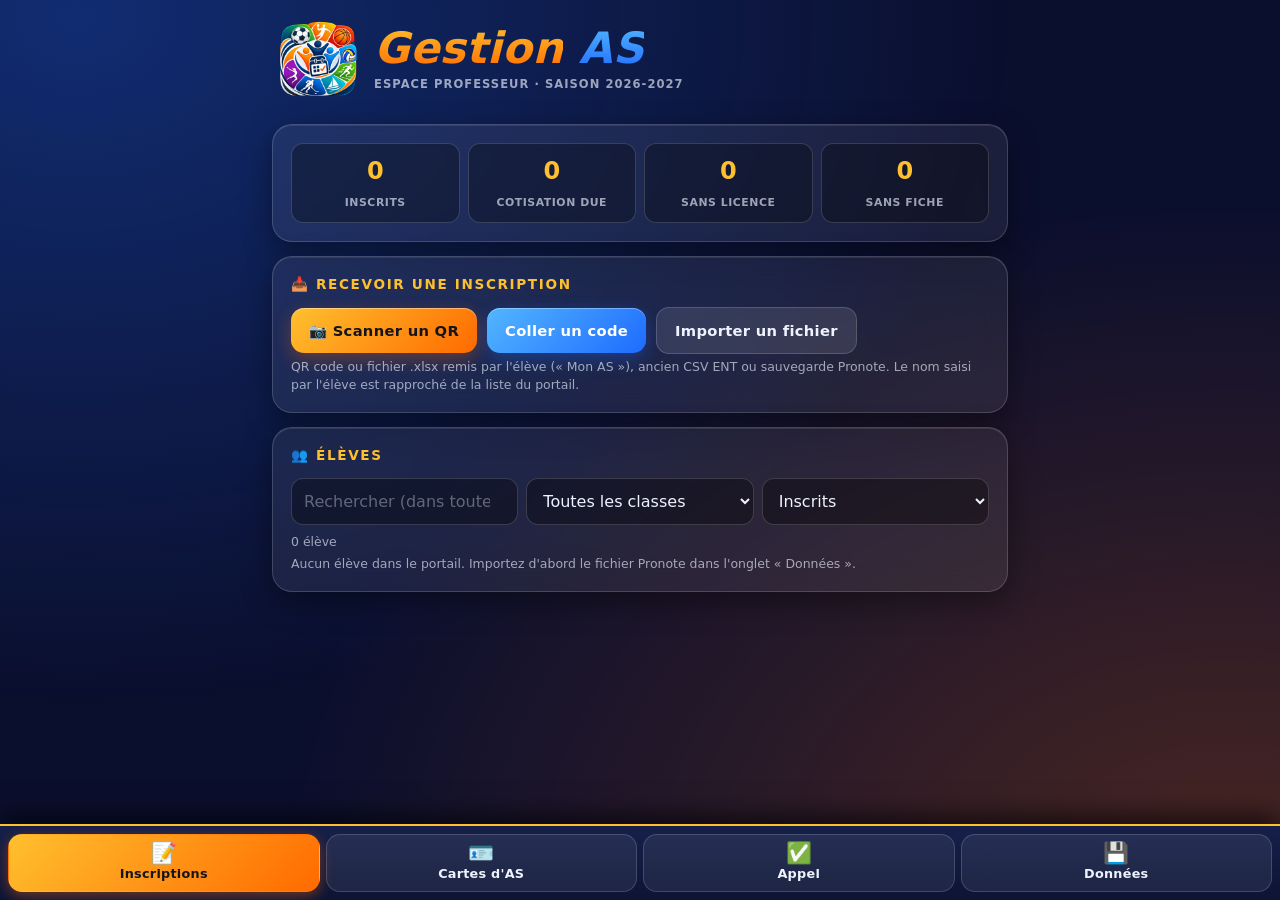
==== index.html @ 82c24845 "Gestion AS 1.1.0 : scanner auto-fermé, bouton Fiche, onglets plus visibles Co-Authored-By: Claude So" ====
<!doctype html>
<html lang="fr">
<head>
<meta charset="utf-8">
<meta name="viewport" content="width=device-width,initial-scale=1,viewport-fit=cover">
<title>Gestion AS – Association Sportive</title>
<meta name="theme-color" content="#0b0f2e">
<link rel="manifest" href="manifest.webmanifest">
<link rel="icon" type="image/png" href="icons/icon-192.png">
<link rel="apple-touch-icon" href="icons/icon-192.png">
<link rel="stylesheet" href="style.css">
</head>
<body>
<header class="hd">
  <img class="logo" src="img/logo-app.png" alt="Logo de l'Association Sportive">
  <div><h1 class="titre"><span class="t1">Gestion</span> <span class="t2">AS</span></h1>
  <p class="sous">Espace professeur · <span id="saison"></span></p></div>
</header>
<main>

<!-- ===== INSCRIPTIONS ===== -->
<section class="pane on" id="p-ins">
  <div class="card"><div class="kpis" id="kpis"></div></div>
  <div class="card"><h2>📥 Recevoir une inscription</h2>
    <div class="row" style="margin-top:0">
      <button class="btn" id="bScan">📷 Scanner un QR</button>
      <button class="btn b" id="bPaste">Coller un code</button>
      <button class="btn r" id="bFile">Importer un fichier</button>
      <input type="file" id="fileIn" accept=".xlsx,.csv,.txt" multiple hidden>
    </div>
    <p class="hint">QR code ou fichier .xlsx remis par l'élève (« Mon AS »), ancien CSV ENT ou sauvegarde Pronote. Le nom saisi par l'élève est rapproché de la liste du portail.</p>
    <div id="queue"></div>
  </div>
  <div class="card"><h2>👥 Élèves</h2>
    <div class="filters"><input type="search" id="q" placeholder="Rechercher (dans toute la liste)…">
      <select id="fcl"></select>
      <select id="fst"><option value="ins">Inscrits</option><option value="all">Tous les élèves</option><option value="coti">Cotisation à régler</option><option value="lic">Licence manquante</option><option value="pap">Fiche signée manquante</option></select></div>
    <p class="hint" id="cnt"></p>
    <ul class="lst scrl" id="lst"></ul>
    <div id="vide" class="hint" hidden>Aucun élève dans le portail. Importez d'abord le fichier Pronote dans l'onglet « Données ».</div>
  </div>
</section>

<!-- ===== CARTES ===== -->
<section class="pane" id="p-car">
  <div class="card"><h2>🪪 Cartes d'AS</h2>
    <p class="hint">Cartes de format carte bancaire, générées à partir de la liste du portail (nom, classe, licence). 10 par page A4.</p>
    <div class="filters"><select id="ccl"></select><label class="ck" style="flex:none"><input type="checkbox" id="cAll"><span>Tout cocher</span></label></div>
    <ul class="lst scrl" id="clst"></ul>
    <div class="row"><button class="btn" id="cPdf">PDF des cartes cochées</button><button class="btn b" id="cPng">Aperçu de la 1re carte</button></div>
    <canvas id="cprev" class="cardcv" hidden></canvas>
  </div>
</section>

<!-- ===== APPEL ===== -->
<section class="pane" id="p-app">
  <div class="card"><h2>✅ Faire l'appel</h2>
    <div class="g2"><div class="f"><label for="aDate">Date</label><input type="date" id="aDate"></div>
      <div class="f"><label for="aAct">Activité</label><input type="text" id="aAct" list="aActs" placeholder="ex : Badminton"><datalist id="aActs"></datalist></div></div>
    <div class="row" style="margin-top:0"><button class="btn" id="aScan">📷 Scanner les cartes</button></div>
    <div class="f"><label for="aQ">Ajout manuel</label><input type="search" id="aQ" placeholder="Taper un nom…"></div>
    <ul class="lst" id="aRes"></ul>
    <h2 style="margin-top:16px">Présents <span id="aN"></span></h2>
    <ul class="lst scrl" id="aPres"></ul>
  </div>
  <div class="card"><h2>📊 Statistiques</h2><div id="stats"></div></div>
</section>

<!-- ===== DONNEES ===== -->
<section class="pane" id="p-don">
  <div class="card"><h2>📤 Exports</h2>
    <div class="row" style="margin-top:0">
      <button class="btn" id="xAS">Classeur AS (.xlsx)</button>
      <button class="btn b" id="xAll">Classeur global portail (.xlsx)</button>
      <button class="btn r" id="xOpuss">Liste des inscrits (OPUSS, .csv)</button>
    </div>
    <p class="hint">Le classeur AS contient les feuilles « inscription_as », « gestion_as » et « gestion_as_presences ». Il peut être réimporté dans le portail Mes Apps EPS.</p></div>
  <div class="card"><h2>📂 Imports</h2>
    <div class="row" style="margin-top:0"><button class="btn" id="iEleves">Liste élèves (CSV Pronote ou xlsx portail)</button><input type="file" id="fEleves" accept=".csv,.xlsx" hidden></div>
    <p class="hint" id="meta"></p></div>
  <div class="card"><h2>🧹 Nettoyage</h2>
    <div class="row" style="margin-top:0"><button class="btn r" id="clearAS">Effacer toutes les données AS</button></div>
    <p class="hint">Efface inscriptions, suivi et présences de tous les élèves (la liste Pronote est conservée). À faire en début de saison après export.</p></div>
  <p class="foot">Données conservées uniquement sur cet appareil · <span id="ver"></span></p>
</section>
</main>

<nav class="tabs"><button class="on" data-p="p-ins"><i>📝</i>Inscriptions<span class="nb" id="nbq" hidden></span></button><button data-p="p-car"><i>🪪</i>Cartes d'AS</button><button data-p="p-app"><i>✅</i>Appel</button><button data-p="p-don"><i>💾</i>Données</button></nav>

<div id="scan"><video id="vid" playsinline muted></video><div class="flash" id="flash" hidden></div><div class="info"><span id="scanTx">Présentez le QR code…</span><button class="btn r" id="scanX">Fermer</button></div></div>

<dialog id="dPaste"><h3>Coller un code</h3><textarea id="pasteTx" rows="5" placeholder="Contenu du QR code…"></textarea><div class="row"><button class="btn" id="pasteOk">Valider</button><button class="btn r" id="pasteX">Annuler</button></div></dialog>

<dialog id="dFiche" class="big fiche"><h3 id="fTitre"></h3><div id="fInfo"></div>
  <label class="ck" style="margin-top:10px"><input type="checkbox" id="fIns"><span>Inscrit à l'AS</span></label>
  <label class="ck" style="margin-top:8px"><input type="checkbox" id="fCoti"><span>Cotisation réglée</span></label>
  <label class="ck" style="margin-top:8px"><input type="checkbox" id="fPap"><span>Fiche signée reçue</span></label>
  <div class="g2"><div><label class="lb2" for="fLic">N° de licence UNSS</label><input type="text" id="fLic"></div><div><label class="lb2" for="fJo">N° de jeune officiel</label><input type="text" id="fJo"></div></div>
  <label class="lb2" for="fNotes">Notes</label><textarea id="fNotes" rows="2"></textarea>
  <div class="row"><button class="btn" id="fOk">Enregistrer</button><button class="btn r" id="fX">Fermer</button><button class="btn r sm" id="fDel">Retirer de l'AS</button></div></dialog>

<script src="lib/qrcode-generator-1.4.4.js"></script>
<script src="lib/jsQR-1.4.0.js"></script>
<script src="lib/jspdf-2.5.1.umd.min.js"></script>
<script src="eps-core.js"></script>
<script src="as-core.js"></script>
<script src="legacy.js"></script>
<script src="version.js"></script>
<script src="app.js"></script>
</body>
</html>
---- style.css ----
:root{--bg:#0b0f2e;--tx:#eef3ff;--mut:rgba(238,243,255,.64);--glass:rgba(255,255,255,.07);--bd:rgba(255,255,255,.16);--or1:#ffc02e;--or2:#ff6a00;--bl1:#52b6ff;--bl2:#1f6bff;--ok:#6ff0a0;--ko:#ff8f8f;--ink:#14151a}
*{box-sizing:border-box;-webkit-tap-highlight-color:transparent}[hidden]{display:none!important}
html{scroll-behavior:smooth}
body{margin:0;font-family:system-ui,-apple-system,"Segoe UI",Roboto,sans-serif;color:var(--tx);background:var(--bg);min-height:100vh;padding-bottom:110px;line-height:1.45}
body::before{content:'';position:fixed;inset:0;z-index:-1;background:radial-gradient(ellipse at 6% 2%,rgba(31,107,255,.32),transparent 55%),radial-gradient(ellipse at 96% 98%,rgba(255,106,0,.26),transparent 55%)}
/* En-tête : le logo reste détouré (aucun fond, cadre, arrondi ni ombre) */
.hd{display:flex;align-items:center;gap:14px;max-width:760px;margin:auto;padding:18px 16px 8px}
.logo{display:block;width:84px;height:84px;flex:none;background:none;border:0;border-radius:0;box-shadow:none}
.titre{margin:0;font-size:2.7rem;line-height:1;font-style:italic;font-weight:900;letter-spacing:.01em}
.titre .t1{background:linear-gradient(180deg,var(--or1),var(--or2));-webkit-background-clip:text;background-clip:text;-webkit-text-fill-color:transparent}
.titre .t2{background:linear-gradient(180deg,var(--bl1),var(--bl2));-webkit-background-clip:text;background-clip:text;-webkit-text-fill-color:transparent}
.sous{margin:6px 0 0;font-size:.72rem;font-weight:700;letter-spacing:.09em;text-transform:uppercase;color:var(--mut)}
main{max-width:760px;margin:auto;padding:0 12px}
.card{background:var(--glass);backdrop-filter:blur(14px);-webkit-backdrop-filter:blur(14px);border:1px solid var(--bd);border-radius:20px;padding:18px;margin:14px 0;box-shadow:0 10px 30px #0006,inset 0 1px 0 #ffffff18}
h2{margin:0 0 12px;font-size:.85rem;font-weight:800;letter-spacing:.12em;text-transform:uppercase;color:var(--or1)}
h2 .n{display:inline-flex;align-items:center;justify-content:center;width:24px;height:24px;margin-right:8px;border-radius:50%;background:linear-gradient(var(--bl1),var(--bl2));color:#fff;font-size:.8rem;letter-spacing:0}
.intro p{margin:0 0 10px}.infos{margin:0;padding-left:0;list-style:none;font-size:.9rem;color:var(--mut)}.infos li{margin:5px 0}
.g2{display:grid;grid-template-columns:1fr;gap:0 12px}@media(min-width:560px){.g2{grid-template-columns:1fr 1fr}}
.f{margin:10px 0}.f>label,.f>.lb{display:block;font-weight:700;font-size:.8rem;letter-spacing:.03em;color:var(--mut);margin-bottom:5px}
input[type=search],input[type=text],input[type=tel],input[type=email],input[type=date],select,textarea{width:100%;padding:11px 12px;border-radius:12px;border:1.5px solid var(--bd);font:inherit;font-size:1rem;background:rgba(0,0,0,.34);color:var(--tx)}
select option{color:#14151a}
input:focus,select:focus,textarea:focus,.btn:focus-visible{outline:2px solid var(--or1);outline-offset:1px}
input::placeholder{color:rgba(238,243,255,.36)}
.f.mq>label,.f.mq>.lb{color:var(--ko)}.f.mq input,.f.mq select,.f.mq textarea,.f.mq .pad{border-color:var(--ko)}
.hint{font-size:.78rem;color:var(--mut);margin:4px 0 0}
.chips{display:grid;grid-template-columns:1fr 1fr;gap:8px}@media(min-width:560px){.chips{grid-template-columns:repeat(3,1fr)}}
.chip{position:relative;display:block}.chip input{position:absolute;opacity:0;inset:0;width:100%;height:100%;margin:0;cursor:pointer}
.chip span{display:flex;align-items:center;min-height:50px;padding:8px 12px;border-radius:12px;border:1.5px solid var(--bd);font-size:.88rem;font-weight:600;line-height:1.2;background:rgba(0,0,0,.28);transition:.15s}
.chip input:checked+span{background:linear-gradient(135deg,var(--or1),var(--or2));color:#14151a;border-color:transparent;font-weight:800}
.chip input:focus-visible+span{outline:2px solid #fff;outline-offset:2px}
.yn{display:flex;gap:8px}.yn label{position:relative;flex:1;margin:0}.yn input{position:absolute;opacity:0;inset:0;width:100%;height:100%;margin:0;cursor:pointer}
.yn span{display:block;text-align:center;padding:11px;border-radius:12px;border:1.5px solid var(--bd);font-weight:800;background:rgba(0,0,0,.28);color:var(--tx);letter-spacing:.02em}
.yn input:checked+span{background:linear-gradient(135deg,var(--bl1),var(--bl2));border-color:transparent;color:#fff}
.yn input:focus-visible+span{outline:2px solid var(--or1)}
.ck{display:flex;gap:10px;align-items:flex-start;font-weight:600;font-size:.92rem;color:var(--tx);margin:0}.ck input{width:22px;height:22px;margin:2px 0 0;flex:none;accent-color:#ff8a00}
.autor{font-size:.9rem;background:rgba(0,0,0,.3);border:1px dashed var(--bd);border-radius:12px;padding:12px;margin:0 0 10px;color:var(--mut)}.autor b{color:var(--tx)}
details{margin:6px 0 0;font-size:.82rem;color:var(--mut)}summary{cursor:pointer;font-weight:700;color:var(--bl1)}details p{margin:6px 0 0;white-space:pre-wrap}
.pad{background:#fff;border:1.5px solid var(--bd);border-radius:14px;overflow:hidden}
.pad canvas{display:block;width:100%;aspect-ratio:700/220;touch-action:none;cursor:crosshair}
.padbar{display:flex;justify-content:space-between;align-items:center;gap:8px;margin-top:6px;font-size:.78rem;color:var(--mut)}
.btn{border:0;border-radius:13px;padding:12px 18px;font:inherit;font-weight:800;font-size:.92rem;letter-spacing:.02em;color:#14151a;cursor:pointer;background:linear-gradient(135deg,var(--or1),var(--or2));box-shadow:0 6px 18px #ff6a0050,inset 0 1px 0 #ffffff66;text-decoration:none;display:inline-block;transition:transform .12s,filter .15s}
.btn:hover{filter:brightness(1.08)}.btn:active{transform:scale(.97)}.btn:disabled{opacity:.45;cursor:default}
.btn.b{background:linear-gradient(135deg,var(--bl1),var(--bl2));color:#fff;box-shadow:0 6px 18px #1f6bff55,inset 0 1px 0 #ffffff55}
.btn.r{background:rgba(255,255,255,.1);color:var(--tx);border:1.5px solid var(--bd);box-shadow:none}
.btn.sm{padding:7px 12px;font-size:.78rem;border-radius:10px}
.row{display:flex;gap:10px;flex-wrap:wrap;align-items:center;margin-top:12px}
.bar{position:fixed;left:0;right:0;bottom:0;z-index:50;display:flex;gap:12px;align-items:center;justify-content:space-between;padding:12px 14px calc(12px + env(safe-area-inset-bottom));background:rgba(10,16,34,.88);backdrop-filter:blur(16px);-webkit-backdrop-filter:blur(16px);border-top:1px solid var(--bd)}
.bar .tx{font-weight:700;font-size:.9rem;flex:1}.bar .tx small{display:block;font-weight:500;color:var(--mut)}
.bar .btn{white-space:nowrap}
.cardcv{display:block;width:100%;max-width:520px;margin:6px auto 0;height:auto;background:none;border:0;border-radius:0;box-shadow:none;filter:drop-shadow(0 8px 14px #0008)}
.qrbox{text-align:center}.qrbox canvas{width:min(300px,100%);height:auto;border:6px solid #fff;border-radius:12px;background:#fff}
.ok{color:var(--ok);font-weight:700}.err{color:var(--ko);font-weight:700}
dialog{background:#101a36;color:var(--tx);border:1px solid var(--bd);border-radius:20px;padding:20px;max-width:440px;width:calc(100% - 28px)}dialog::backdrop{background:#000b}
dialog h3{margin:0 0 10px}dialog ul{padding-left:0;list-style:none;margin:0 0 14px}dialog li{margin:6px 0}
dialog li button{width:100%;text-align:left;border:1px solid var(--bd);background:rgba(255,255,255,.07);color:var(--tx);border-radius:10px;padding:9px 12px;font:inherit;cursor:pointer}
.foot{max-width:760px;margin:18px auto 0;padding:14px 16px;text-align:center;font-size:.8rem;color:var(--mut)}.foot a{color:var(--bl1);font-weight:700}
/* ---- Gestion AS (professeur) ---- */
body{padding-bottom:104px}
.tabs{position:fixed;left:0;right:0;bottom:0;z-index:50;display:flex;gap:6px;padding:8px 8px calc(8px + env(safe-area-inset-bottom));background:linear-gradient(180deg,#16204a,#0d1434);border-top:2px solid var(--or1);box-shadow:0 -8px 24px #000a}
.tabs button{flex:1;display:flex;flex-direction:column;align-items:center;gap:2px;border:1.5px solid var(--bd);border-radius:14px;background:rgba(255,255,255,.07);color:var(--tx);font:inherit;font-weight:800;font-size:.8rem;padding:8px 2px 7px;cursor:pointer;letter-spacing:.02em;position:relative}
.tabs button i{font-style:normal;font-size:1.3rem;line-height:1}
.tabs button.on{background:linear-gradient(135deg,var(--or1),var(--or2));color:#14151a;border-color:transparent;box-shadow:0 4px 14px #ff6a0066}
.tabs .nb{position:absolute;top:2px;right:6px;display:inline-block;min-width:18px;padding:0 5px;margin:0;border-radius:9px;background:var(--ko);color:#14151a;font-size:.7rem;font-weight:900}
.pane{display:none}.pane.on{display:block}
.kpis{display:grid;grid-template-columns:repeat(4,1fr);gap:8px;margin:0}.kpi{text-align:center;padding:10px 4px;border-radius:12px;background:rgba(0,0,0,.3);border:1px solid var(--bd)}.kpi b{display:block;font-size:1.5rem;color:var(--or1)}.kpi span{font-size:.68rem;color:var(--mut);font-weight:700;text-transform:uppercase;letter-spacing:.05em}
.filters{display:flex;gap:8px;flex-wrap:wrap;margin:8px 0}.filters input,.filters select{flex:1;min-width:130px}
.pill{display:inline-block;padding:2px 9px;border-radius:99px;font-size:.7rem;font-weight:800;margin:1px 2px 1px 0;border:1px solid var(--bd);color:var(--mut)}
.pill.ok{color:#14151a;background:var(--ok);border-color:transparent}.pill.ko{color:#14151a;background:var(--ko);border-color:transparent}.pill.or{color:#14151a;background:var(--or1);border-color:transparent}
.lst{list-style:none;margin:0;padding:0}.lst li{display:flex;gap:10px;align-items:center;justify-content:space-between;padding:10px 4px;border-bottom:1px solid var(--bd)}.lst li:last-child{border:0}
.lst .nm{font-weight:800}.lst .sb{font-size:.78rem;color:var(--mut)}.lst .cl{cursor:pointer;flex:1}
.scrl{max-height:56vh;overflow:auto}
.chkcol{width:22px;height:22px;accent-color:#ff8a00;flex:none}
.queue{border:1px dashed var(--or1);border-radius:14px;padding:12px;margin:10px 0;background:rgba(255,192,46,.07)}
.queue h3{margin:0 0 4px;font-size:1rem}.queue .cands{display:flex;flex-direction:column;gap:6px;margin:8px 0}
table.st{width:100%;border-collapse:collapse;font-size:.84rem}table.st th,table.st td{padding:6px 8px;border-bottom:1px solid var(--bd);text-align:left}table.st th{color:var(--or1);font-size:.72rem;text-transform:uppercase;letter-spacing:.06em}
.bar2{height:8px;border-radius:4px;background:rgba(255,255,255,.12);overflow:hidden;min-width:60px}.bar2 i{display:block;height:100%;background:linear-gradient(90deg,var(--bl2),var(--or2))}
#scan{position:fixed;inset:0;z-index:100;background:#000;display:none;flex-direction:column}#scan.on{display:flex}
#scan video{flex:1;width:100%;object-fit:cover;min-height:0}#scan .info{padding:12px 14px calc(12px + env(safe-area-inset-bottom));background:#0b0f2e;display:flex;gap:10px;align-items:center;justify-content:space-between}
#scan .flash{position:absolute;left:50%;top:14%;transform:translateX(-50%);padding:10px 18px;border-radius:14px;font-weight:800;background:#0b0f2ee6;border:1px solid var(--bd);max-width:90%;text-align:center}
.fiche label.lb2{display:block;font-weight:700;font-size:.78rem;color:var(--mut);margin:10px 0 4px}
dialog.big{max-width:560px}.kv{display:grid;grid-template-columns:auto 1fr;gap:3px 12px;font-size:.86rem;margin:8px 0}.kv b{color:var(--mut);font-weight:700}
.toast{position:fixed;left:50%;bottom:90px;transform:translateX(-50%);z-index:120;padding:10px 18px;border-radius:12px;background:#101a36;border:1px solid var(--bd);font-weight:700;max-width:92%;text-align:center}
@media(max-width:480px){.kpis{grid-template-columns:repeat(2,1fr)}}
input[type=search]{-webkit-appearance:none;appearance:none}
.cl .pls{margin-left:2px}
.lst li .btn{flex:none}
.toast{bottom:112px}
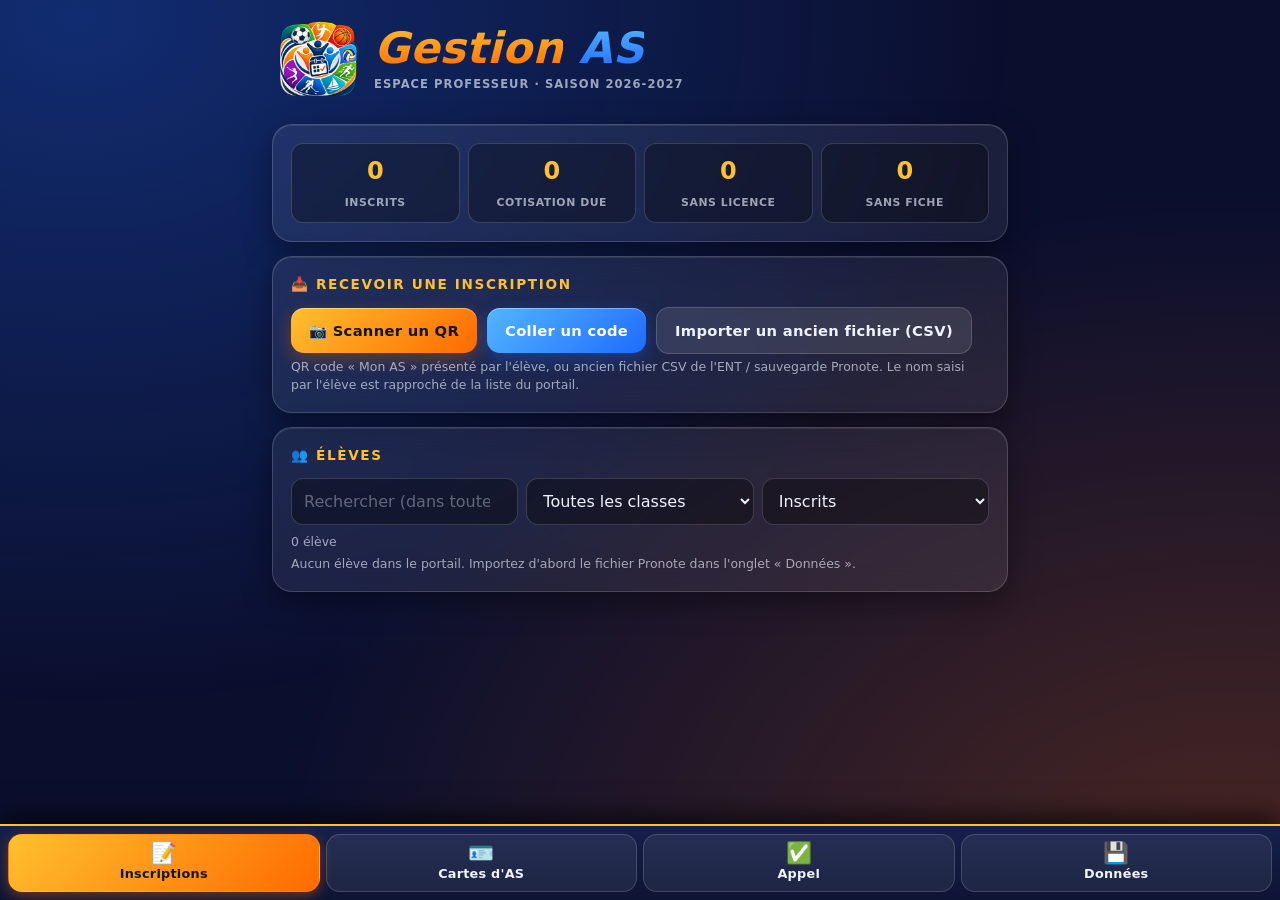
==== commit 7c525579: "Gestion AS 1.2.0 : lien de paiement en ligne, retrait des mentions xlsx élève Co-Authored-By: Claude" ====
--- a/index.html
+++ b/index.html
@@ -25,10 +25,10 @@
     <div class="row" style="margin-top:0">
       <button class="btn" id="bScan">📷 Scanner un QR</button>
       <button class="btn b" id="bPaste">Coller un code</button>
-      <button class="btn r" id="bFile">Importer un fichier</button>
-      <input type="file" id="fileIn" accept=".xlsx,.csv,.txt" multiple hidden>
+      <button class="btn r" id="bFile">Importer un ancien fichier (CSV)</button>
+      <input type="file" id="fileIn" accept=".csv,.txt" multiple hidden>
     </div>
-    <p class="hint">QR code ou fichier .xlsx remis par l'élève (« Mon AS »), ancien CSV ENT ou sauvegarde Pronote. Le nom saisi par l'élève est rapproché de la liste du portail.</p>
+    <p class="hint">QR code « Mon AS » présenté par l'élève, ou ancien fichier CSV de l'ENT / sauvegarde Pronote. Le nom saisi par l'élève est rapproché de la liste du portail.</p>
     <div id="queue"></div>
   </div>
   <div class="card"><h2>👥 Élèves</h2>
@@ -68,6 +68,20 @@
 
 <!-- ===== DONNEES ===== -->
 <section class="pane" id="p-don">
+  <div class="card"><h2>💳 Cotisation en ligne</h2>
+    <p class="hint" style="margin-top:0">Collez le lien de paiement (campagne HelloAsso, par exemple). Le bouton « Payer ma cotisation en ligne » apparaîtra dans Mon AS une fois l'inscription enregistrée par l'élève.</p>
+    <div class="g2"><div class="f"><label for="cUrl">Lien de paiement (https://…)</label><input type="url" id="cUrl" inputmode="url" placeholder="https://www.helloasso.com/…"></div>
+    <div class="f"><label for="cMont">Montant affiché (facultatif)</label><input type="text" id="cMont" placeholder="ex : 10 €" maxlength="30"></div></div>
+    <div class="row" style="margin-top:0"><button class="btn" id="cSave">Enregistrer</button><a class="btn r" id="cTest" href="#" target="_blank" rel="noopener noreferrer" hidden>Tester le lien</a></div>
+    <p class="hint" id="cMsg"></p>
+    <div id="cDiff" hidden>
+      <h2 style="margin-top:16px">Faire connaître le lien aux élèves</h2>
+      <p class="hint" style="margin-top:0">Les élèves n'ont pas accès à cet appareil : le lien doit leur parvenir une fois. <b>Option 1</b> : envoyez-leur ce lien Mon AS (ENT, Pronote, QR code) ; il enregistre le lien de paiement sur leur téléphone à l'ouverture. <b>Option 2</b> : déposez le fichier config.json dans le dépôt Mon_AS_Eleves : tous les élèves le reçoivent automatiquement.</p>
+      <div class="f"><label for="cLien">Lien Mon AS à donner aux élèves</label><input type="text" id="cLien" readonly></div>
+      <div class="row" style="margin-top:0"><button class="btn b sm" id="cCopy">Copier le lien</button><button class="btn r sm" id="cQrBtn">Afficher en QR code</button><button class="btn r sm" id="cCfg">Télécharger config.json</button></div>
+      <div class="qrbox" id="cQrBox" hidden style="margin-top:12px"><canvas id="cQr"></canvas></div>
+    </div>
+  </div>
   <div class="card"><h2>📤 Exports</h2>
     <div class="row" style="margin-top:0">
       <button class="btn" id="xAS">Classeur AS (.xlsx)</button>
--- a/style.css
+++ b/style.css
@@ -17,7 +17,7 @@
 .intro p{margin:0 0 10px}.infos{margin:0;padding-left:0;list-style:none;font-size:.9rem;color:var(--mut)}.infos li{margin:5px 0}
 .g2{display:grid;grid-template-columns:1fr;gap:0 12px}@media(min-width:560px){.g2{grid-template-columns:1fr 1fr}}
 .f{margin:10px 0}.f>label,.f>.lb{display:block;font-weight:700;font-size:.8rem;letter-spacing:.03em;color:var(--mut);margin-bottom:5px}
-input[type=search],input[type=text],input[type=tel],input[type=email],input[type=date],select,textarea{width:100%;padding:11px 12px;border-radius:12px;border:1.5px solid var(--bd);font:inherit;font-size:1rem;background:rgba(0,0,0,.34);color:var(--tx)}
+input[type=url],input[type=search],input[type=text],input[type=tel],input[type=email],input[type=date],select,textarea{width:100%;padding:11px 12px;border-radius:12px;border:1.5px solid var(--bd);font:inherit;font-size:1rem;background:rgba(0,0,0,.34);color:var(--tx)}
 select option{color:#14151a}
 input:focus,select:focus,textarea:focus,.btn:focus-visible{outline:2px solid var(--or1);outline-offset:1px}
 input::placeholder{color:rgba(238,243,255,.36)}
@@ -82,6 +82,10 @@
 .toast{position:fixed;left:50%;bottom:90px;transform:translateX(-50%);z-index:120;padding:10px 18px;border-radius:12px;background:#101a36;border:1px solid var(--bd);font-weight:700;max-width:92%;text-align:center}
 @media(max-width:480px){.kpis{grid-template-columns:repeat(2,1fr)}}
 input[type=search]{-webkit-appearance:none;appearance:none}
-.cl .pls{margin-left:2px}
+.lst .act{display:flex;align-items:center;gap:8px;flex:none;margin-left:auto;flex-wrap:wrap;justify-content:flex-end}
+.lst .cl{min-width:140px}
+.btn.ed{padding:8px 12px;font-size:1.15rem;line-height:1;border-radius:12px}
 .lst li .btn{flex:none}
 .toast{bottom:112px}
+.pill.ok{background:#35d07f;color:#06210f}.pill.ko{background:#ff5252;color:#fff}
+.lst li{flex-wrap:wrap}.lst .cl{flex:1 1 150px}.lst .act{flex:0 1 auto;max-width:100%}.scrl{overflow-x:hidden}
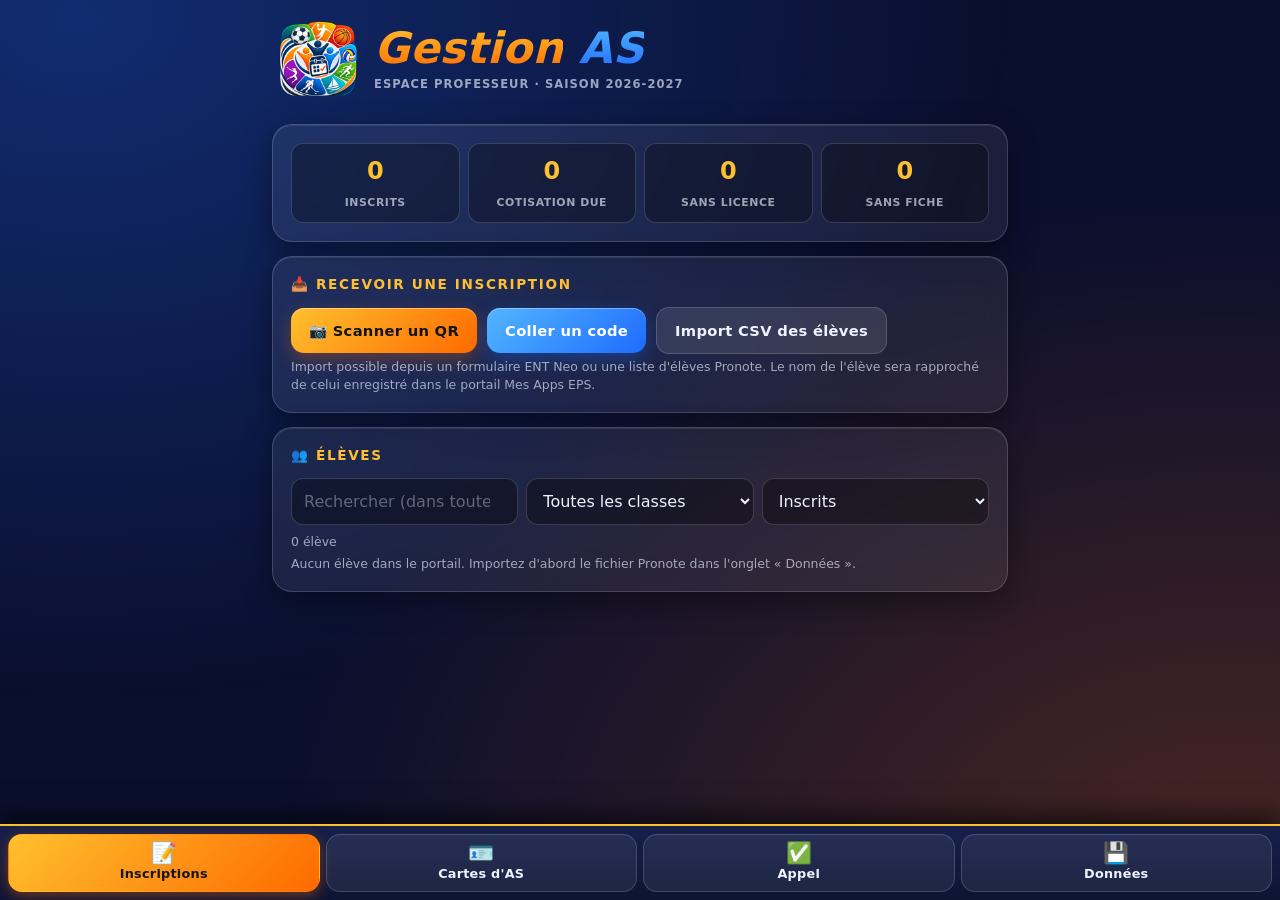
==== commit f86afa49: "Gestion AS 1.4.3 : libellé et aide de l'import CSV des élèves Co-Authored-By: Claude Sonnet 5.5 <nor" ====
--- a/index.html
+++ b/index.html
@@ -25,10 +25,10 @@
     <div class="row" style="margin-top:0">
       <button class="btn" id="bScan">📷 Scanner un QR</button>
       <button class="btn b" id="bPaste">Coller un code</button>
-      <button class="btn r" id="bFile">Importer un ancien fichier (CSV)</button>
+      <button class="btn r" id="bFile">Import CSV des élèves</button>
       <input type="file" id="fileIn" accept=".csv,.txt" multiple hidden>
     </div>
-    <p class="hint">QR code « Mon AS » présenté par l'élève, ou ancien fichier CSV de l'ENT / sauvegarde Pronote. Le nom saisi par l'élève est rapproché de la liste du portail.</p>
+    <p class="hint">Import possible depuis un formulaire ENT Neo ou une liste d'élèves Pronote. Le nom de l'élève sera rapproché de celui enregistré dans le portail Mes Apps EPS.</p>
     <div id="queue"></div>
   </div>
   <div class="card"><h2>👥 Élèves</h2>
@@ -68,6 +68,16 @@
 
 <!-- ===== DONNEES ===== -->
 <section class="pane" id="p-don">
+  <div class="card"><h2>⚙️ Réglages de l'AS</h2>
+    <p class="hint" style="margin-top:0">Ces réglages sont enregistrés sur cet appareil et transmis aux élèves par le lien « Mon AS » (plus bas). Tant qu'ils sont vides, Mon AS propose des activités génériques et demande l'établissement à l'élève.</p>
+    <div class="g2"><div class="f"><label for="rEtab">Établissement</label><input type="text" id="rEtab" maxlength="80" placeholder="ex : Collège Jean Moulin"></div>
+    <div class="f"><label for="rVille">Ville</label><input type="text" id="rVille" maxlength="50"></div></div>
+    <div class="g2"><div class="f"><label for="rSaison">Saison</label><input type="text" id="rSaison" maxlength="9" placeholder="ex : 2026-2027 (vide = année scolaire en cours)"></div>
+    <div class="f"><label for="rLogo">Logo des cartes et dossiers</label><select id="rLogo"></select></div></div>
+    <div class="f"><label for="rActs">Activités proposées aux élèves (une par ligne)</label><textarea id="rActs" rows="7" placeholder="Une activité par ligne"></textarea></div>
+    <div class="row" style="margin-top:0"><button class="btn" id="rSave">Enregistrer les réglages</button><button class="btn r" id="rDef">Remettre les activités par défaut</button></div>
+    <p class="hint" id="rMsg"></p>
+  </div>
   <div class="card"><h2>💳 Cotisation en ligne</h2>
     <p class="hint" style="margin-top:0">Collez le lien de paiement (campagne HelloAsso, par exemple). Le bouton « Payer ma cotisation en ligne » apparaîtra dans Mon AS une fois l'inscription enregistrée par l'élève.</p>
     <div class="g2"><div class="f"><label for="cUrl">Lien de paiement (https://…)</label><input type="url" id="cUrl" inputmode="url" placeholder="https://www.helloasso.com/…"></div>
@@ -101,7 +111,9 @@
 
 <nav class="tabs"><button class="on" data-p="p-ins"><i>📝</i>Inscriptions<span class="nb" id="nbq" hidden></span></button><button data-p="p-car"><i>🪪</i>Cartes d'AS</button><button data-p="p-app"><i>✅</i>Appel</button><button data-p="p-don"><i>💾</i>Données</button></nav>
 
-<div id="scan"><video id="vid" playsinline muted></video><div class="flash" id="flash" hidden></div><div class="info"><span id="scanTx">Présentez le QR code…</span><button class="btn r" id="scanX">Fermer</button></div></div>
+<div id="scan"><div class="scanbox"><div class="scanhd"><b id="scanTx">Scanner</b><button class="btn r sm" id="scanX" type="button">✕ Fermer</button></div>
+<div class="scanview"><video id="vid" playsinline muted></video><i class="ret"></i><div class="flash" id="flash" hidden></div></div>
+<p class="hint">Placez le QR code dans le cadre, à 15-20 cm. Demandez à l'élève de monter la luminosité de son écran.</p></div></div>
 
 <dialog id="dPaste"><h3>Coller un code</h3><textarea id="pasteTx" rows="5" placeholder="Contenu du QR code…"></textarea><div class="row"><button class="btn" id="pasteOk">Valider</button><button class="btn r" id="pasteX">Annuler</button></div></dialog>
 
--- a/style.css
+++ b/style.css
@@ -74,9 +74,12 @@
 .queue h3{margin:0 0 4px;font-size:1rem}.queue .cands{display:flex;flex-direction:column;gap:6px;margin:8px 0}
 table.st{width:100%;border-collapse:collapse;font-size:.84rem}table.st th,table.st td{padding:6px 8px;border-bottom:1px solid var(--bd);text-align:left}table.st th{color:var(--or1);font-size:.72rem;text-transform:uppercase;letter-spacing:.06em}
 .bar2{height:8px;border-radius:4px;background:rgba(255,255,255,.12);overflow:hidden;min-width:60px}.bar2 i{display:block;height:100%;background:linear-gradient(90deg,var(--bl2),var(--or2))}
-#scan{position:fixed;inset:0;z-index:100;background:#000;display:none;flex-direction:column}#scan.on{display:flex}
-#scan video{flex:1;width:100%;object-fit:cover;min-height:0}#scan .info{padding:12px 14px calc(12px + env(safe-area-inset-bottom));background:#0b0f2e;display:flex;gap:10px;align-items:center;justify-content:space-between}
-#scan .flash{position:absolute;left:50%;top:14%;transform:translateX(-50%);padding:10px 18px;border-radius:14px;font-weight:800;background:#0b0f2ee6;border:1px solid var(--bd);max-width:90%;text-align:center}
+#scan{position:fixed;inset:0;z-index:100;background:rgba(3,6,20,.78);display:none;align-items:center;justify-content:center;padding:12px}#scan.on{display:flex}
+.scanbox{width:min(100%,460px);background:#101a36;border:1px solid var(--bd);border-radius:20px;padding:14px;box-shadow:0 20px 50px #000a}
+.scanhd{display:flex;align-items:center;justify-content:space-between;gap:10px;margin-bottom:10px}.scanhd b{font-size:.95rem}
+.scanview{position:relative;aspect-ratio:1;border-radius:14px;overflow:hidden;background:#000}.scanview video{position:absolute;inset:0;width:100%;height:100%;object-fit:cover}
+.scanview .ret{position:absolute;inset:12%;border:3px solid var(--or1);border-radius:16px;box-shadow:0 0 0 999px #0005;pointer-events:none}
+.scanview .flash{position:absolute;left:8px;right:8px;bottom:8px;padding:9px 12px;border-radius:12px;font-weight:800;text-align:center;background:#0b0f2ef0;border:1px solid var(--bd)}
 .fiche label.lb2{display:block;font-weight:700;font-size:.78rem;color:var(--mut);margin:10px 0 4px}
 dialog.big{max-width:560px}.kv{display:grid;grid-template-columns:auto 1fr;gap:3px 12px;font-size:.86rem;margin:8px 0}.kv b{color:var(--mut);font-weight:700}
 .toast{position:fixed;left:50%;bottom:90px;transform:translateX(-50%);z-index:120;padding:10px 18px;border-radius:12px;background:#101a36;border:1px solid var(--bd);font-weight:700;max-width:92%;text-align:center}
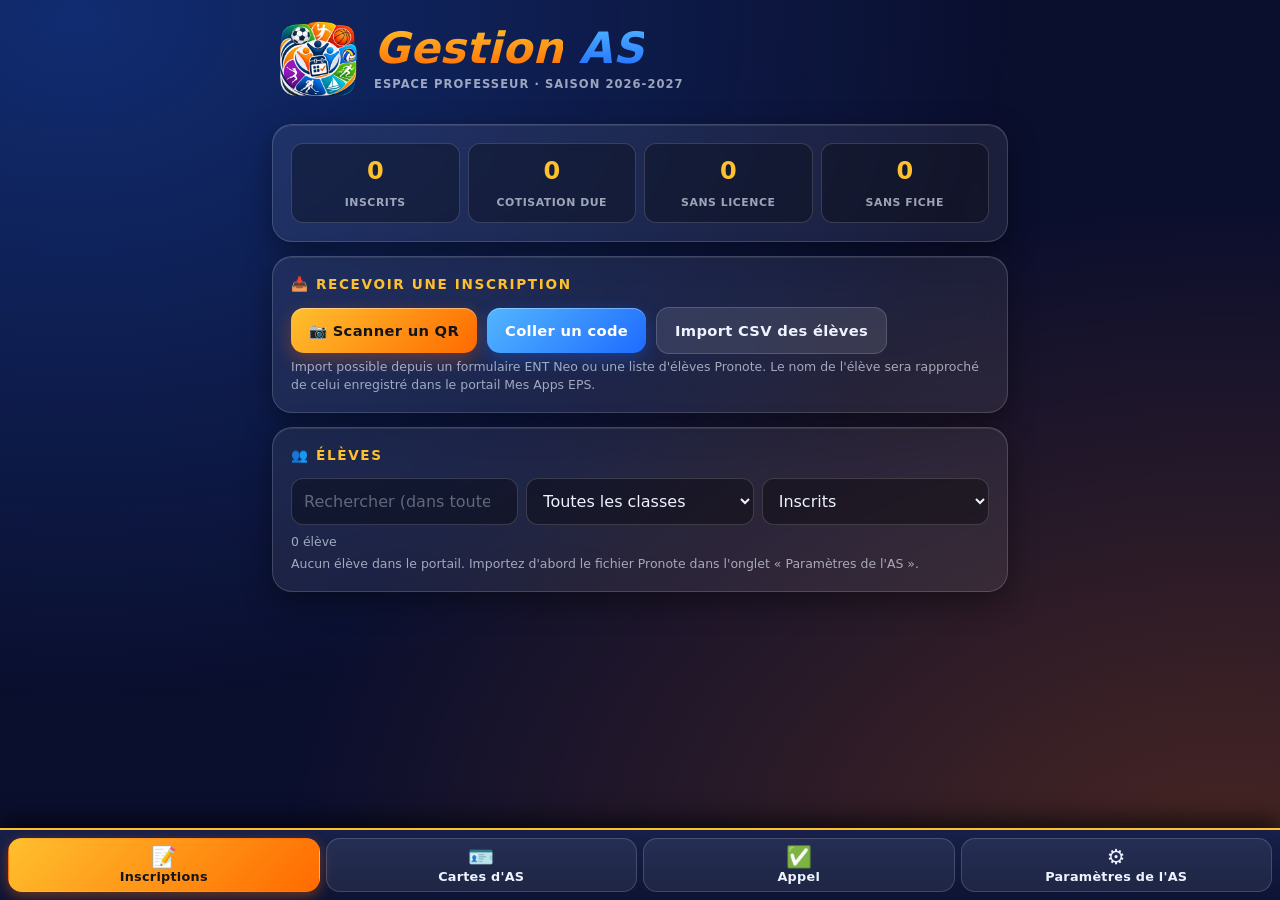
==== commit 4776b7a0: "Gestion AS 1.4.5 : onglet « Paramètres de l'AS » Co-Authored-By: Claude Sonnet 5.5 <noreply@anthropi" ====
--- a/index.html
+++ b/index.html
@@ -37,7 +37,7 @@
       <select id="fst"><option value="ins">Inscrits</option><option value="all">Tous les élèves</option><option value="coti">Cotisation à régler</option><option value="lic">Licence manquante</option><option value="pap">Fiche signée manquante</option></select></div>
     <p class="hint" id="cnt"></p>
     <ul class="lst scrl" id="lst"></ul>
-    <div id="vide" class="hint" hidden>Aucun élève dans le portail. Importez d'abord le fichier Pronote dans l'onglet « Données ».</div>
+    <div id="vide" class="hint" hidden>Aucun élève dans le portail. Importez d'abord le fichier Pronote dans l'onglet « Paramètres de l'AS ».</div>
   </div>
 </section>
 
@@ -109,7 +109,7 @@
 </section>
 </main>
 
-<nav class="tabs"><button class="on" data-p="p-ins"><i>📝</i>Inscriptions<span class="nb" id="nbq" hidden></span></button><button data-p="p-car"><i>🪪</i>Cartes d'AS</button><button data-p="p-app"><i>✅</i>Appel</button><button data-p="p-don"><i>💾</i>Données</button></nav>
+<nav class="tabs"><button class="on" data-p="p-ins"><i>📝</i>Inscriptions<span class="nb" id="nbq" hidden></span></button><button data-p="p-car"><i>🪪</i>Cartes d'AS</button><button data-p="p-app"><i>✅</i>Appel</button><button data-p="p-don"><i>⚙️</i>Paramètres de l'AS</button></nav>
 
 <div id="scan"><div class="scanbox"><div class="scanhd"><b id="scanTx">Scanner</b><button class="btn r sm" id="scanX" type="button">✕ Fermer</button></div>
 <div class="scanview"><video id="vid" playsinline muted></video><i class="ret"></i><div class="flash" id="flash" hidden></div></div>
--- a/style.css
+++ b/style.css
@@ -92,3 +92,7 @@
 .toast{bottom:112px}
 .pill.ok{background:#35d07f;color:#06210f}.pill.ko{background:#ff5252;color:#fff}
 .lst li{flex-wrap:wrap}.lst .cl{flex:1 1 150px}.lst .act{flex:0 1 auto;max-width:100%}.scrl{overflow-x:hidden}
+
+.scanview .flash.warn{background:#ff5252;color:#fff;border-color:#fff;font-size:1.05rem;padding:12px 14px;box-shadow:0 0 0 3px #ff525266}
+
+.tabs button{line-height:1.1;text-align:center;min-width:0}
